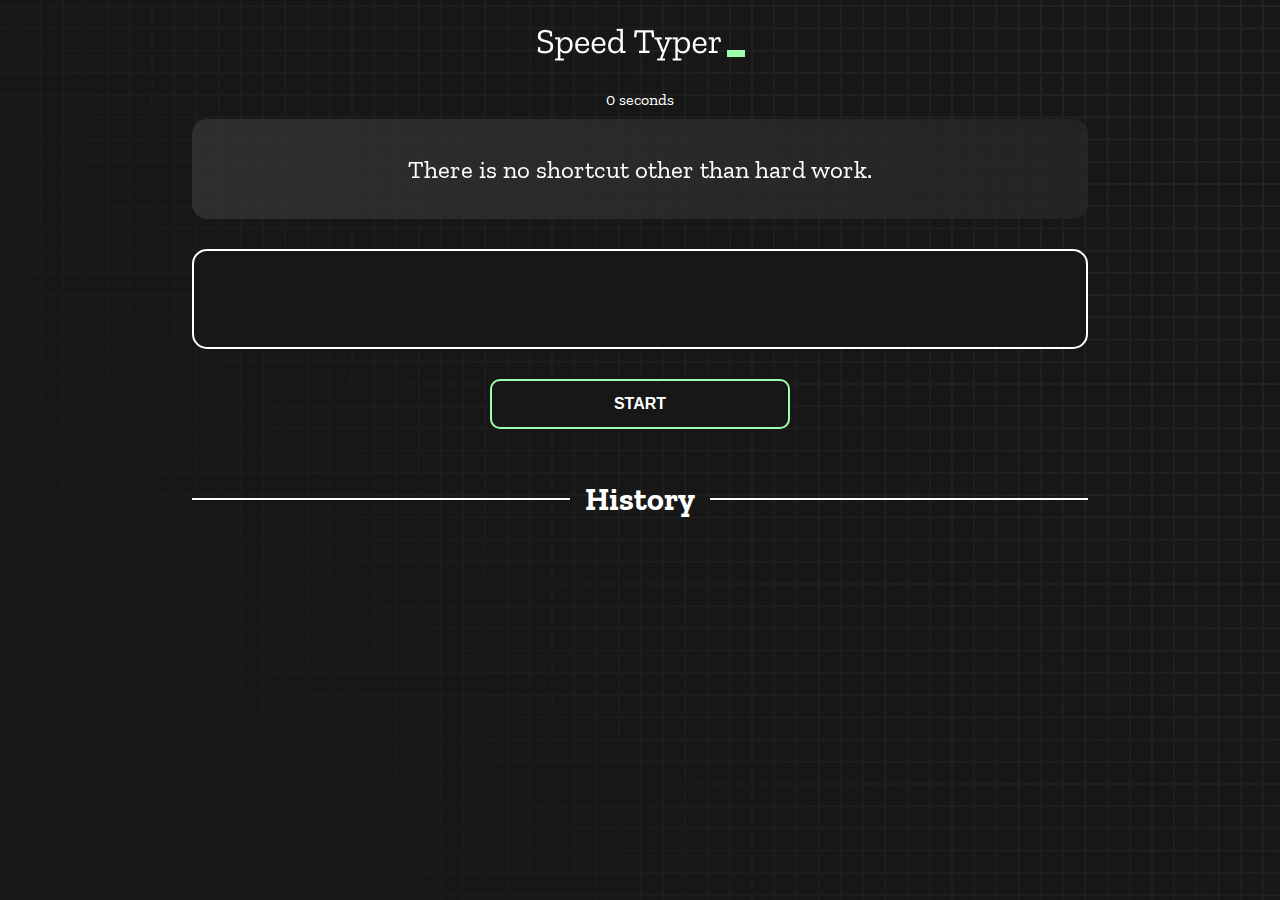
==== index.html @ 8703fc72 "Initial commit" ====
<!DOCTYPE html>
<html lang="en">
  <head>
    <meta charset="UTF-8" />
    <meta http-equiv="X-UA-Compatible" content="IE=edge" />
    <meta name="viewport" content="width=device-width, initial-scale=1.0" />
    <title>Speed Monster</title>
    <link rel="stylesheet" href="styles.css" />
    <link rel="preconnect" href="https://fonts.googleapis.com" />
    <link rel="preconnect" href="https://fonts.gstatic.com" crossorigin />
    <link
      href="https://fonts.googleapis.com/css2?family=Zilla+Slab:wght@300;400;500&display=swap"
      rel="stylesheet"
    />
  </head>
  <body>
    <h1 class="title"><img src="./logo.png" /></h1>
    <div id="show-time">0 seconds</div>

    <div class="box-container">
      <div id="question"></div>

      <div id="display" class="inactive"></div>

      <div class="buttons">
        <button id="starts">START</button>
      </div>

      <div class="divider-container">
        <div class="line"></div>
        <h1 class="title2">History</h1>
        <div class="line"></div>
      </div>
      <div id="histories"></div>
    </div>

    <div id="countdown"></div>
    <div id="modal-background" class="hidden"></div>
    <div id="result" class="hidden"></div>

    <script src="./history.js"></script>
    <script src="./script.js"></script>
  </body>
</html>
---- styles.css ----
* {
  padding: 0;
  margin: 0;
  box-sizing: border-box;
}

body {
  background-image: url("./bg.png");
  background-size: cover;
  background-position: left top;
  font-family: "Zilla Slab", serif;
}

.box-container {
  width: 70%;
  margin: 0 auto;
}

#question {
  height: 100px;
  display: flex;
  align-items: center;
  justify-content: center;
  color: white;
  font-size: 25px;
  border-radius: 15px;
  background: rgb(255, 255, 255);
  background: linear-gradient(
    92.49deg,
    rgba(255, 255, 255, 0.1) 0.18%,
    rgba(255, 255, 255, 0.05) 99.85%
  );
  backdrop-filter: blur(5px);
  margin-bottom: 30px;
}

#display {
  height: 100px;
  display: flex;
  flex-wrap: wrap;
  align-items: center;
  padding-left: 5rem;
  color: white;
  font-size: 32px;
  background-color: #171717;
  border: 2px solid #9dffad;
  border-radius: 15px;
}

#countdown {
  position: fixed;
  height: 100vh;
  width: 100vw;
  background-color: rgba(0, 0, 0, 0.8);
  top: 0;
  left: 0;
  display: flex;
  align-items: center;
  justify-content: center;
  font-size: 3rem;
  color: white;
  display: none;
}
#result {
  position: fixed;
  top: 10%; 
  left: 10%;
  transform: translate(-50%, -50%);
  height: 250px;
  width: 400px;
  background-color: #171717;
  border-radius: 15px;
  border: 2px solid #9dffad;
  color: white;
  text-align: center;
  padding: 2rem;
}
#show-time{
  text-align: center;
  color: white;
  margin: 10px 0;
}

.green {
  color: #9dffad;
}
.red {
  color: #eb6565;
}
.bold {
  font-weight: 700;
}
.inactive {
  border: 2px solid white !important;
}
.hidden {
  display: none;
}
.title {
  text-align: center;
  color: white;
  margin: 20px 0;
}

.divider-container {
  height: 80px;
  display: flex;
  justify-content: center;
  align-items: center;
  gap: 15px;
  margin: 0 auto;
}

.line {
  height: 2px;
  background: white;
  width: 100%;
}

.title2 {
  color: white;
  display: block;
}

.buttons {
  display: flex;
  justify-content: center;
  margin: 30px 0;
}
button {
  padding: 10px 20px;
  border: none;
  font-size: 16px;
  font-weight: bold;
  width: 300px;
  height: 50px;
  color: white;
  background-color: #171717;
  border-radius: 10px;
  border: 2px solid #9dffad;
  cursor: pointer;
}

#histories {
  display: flex;
  flex-wrap: wrap;
  justify-content: space-around;
}

.card {
  width: 100%;
  height: 100%;
  padding: 50px;
  display: flex;
  justify-content: space-between;
  align-items: center;
  padding: 20px 30px;
  color: white;
  border-radius: 15px;
  background: rgb(255, 255, 255);
  background: linear-gradient(
    92.49deg,
    rgba(255, 255, 255, 0.1) 0.18%,
    rgba(255, 255, 255, 0.05) 99.85%
  );
  backdrop-filter: blur(5px);
  margin-bottom: 30px;
}

#modal-background {
  background: rgb(255, 255, 255);
  background: linear-gradient(
    92.49deg,
    rgba(255, 255, 255, 0.1) 0.18%,
    rgba(255, 255, 255, 0.05) 99.85%
  );
  backdrop-filter: blur(5px);
  height: 100vh;
  width: 100%;
  position: fixed;
  top: 0;
}

@media only screen and (max-width: 700px) {
  .box-container {
    padding: 0 20px;
    width: 100%;
  }
  .card {
    flex-direction: column;
  }
}
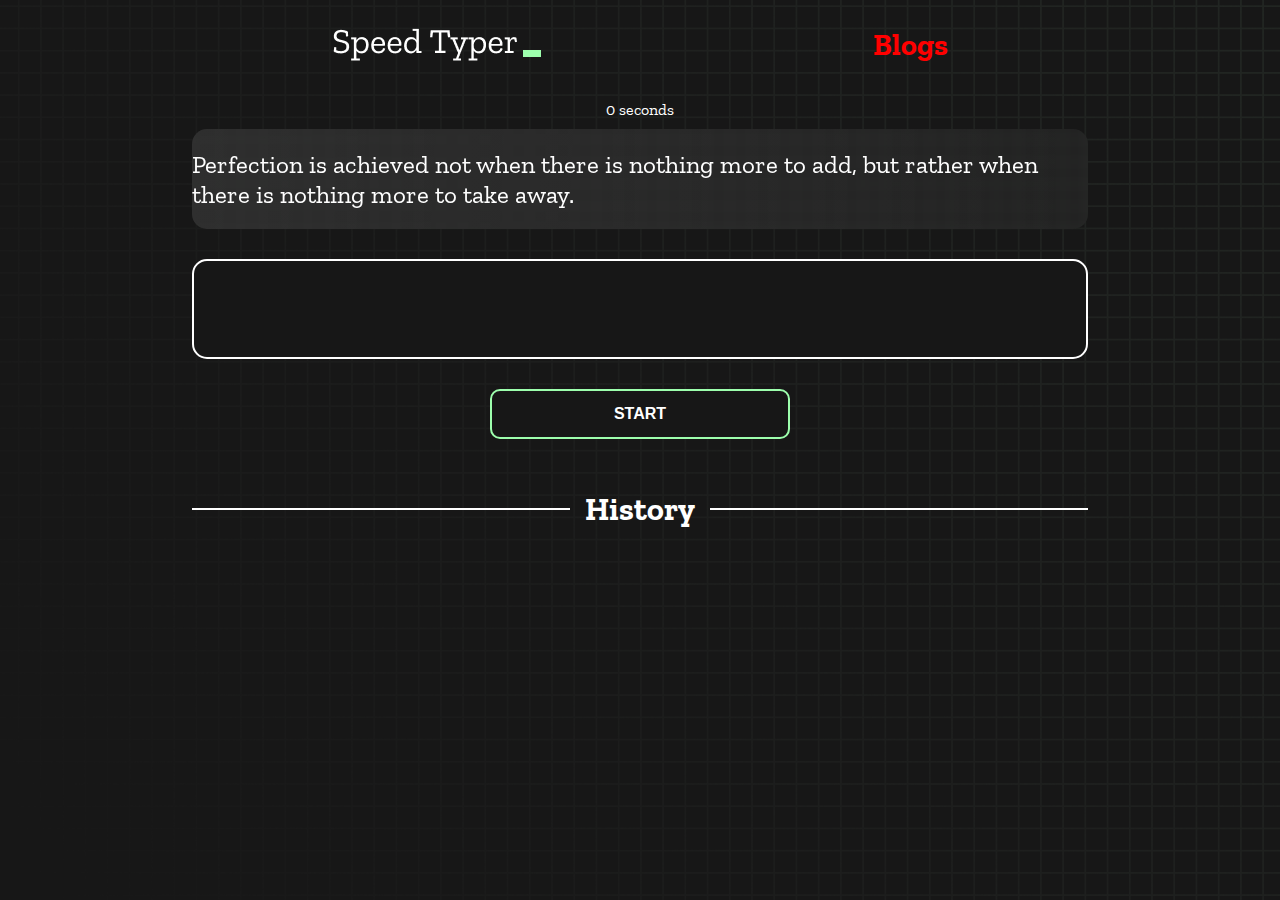
==== commit 667f4531: "front end blog section all done" ====
--- a/index.html
+++ b/index.html
@@ -1,44 +1,48 @@
 <!DOCTYPE html>
 <html lang="en">
-  <head>
-    <meta charset="UTF-8" />
-    <meta http-equiv="X-UA-Compatible" content="IE=edge" />
-    <meta name="viewport" content="width=device-width, initial-scale=1.0" />
-    <title>Speed Monster</title>
-    <link rel="stylesheet" href="styles.css" />
-    <link rel="preconnect" href="https://fonts.googleapis.com" />
-    <link rel="preconnect" href="https://fonts.gstatic.com" crossorigin />
-    <link
-      href="https://fonts.googleapis.com/css2?family=Zilla+Slab:wght@300;400;500&display=swap"
-      rel="stylesheet"
-    />
-  </head>
-  <body>
+
+<head>
+  <meta charset="UTF-8" />
+  <meta http-equiv="X-UA-Compatible" content="IE=edge" />
+  <meta name="viewport" content="width=device-width, initial-scale=1.0" />
+  <title>Speed | Monster</title>
+  <link rel="stylesheet" href="styles.css" />
+  <link rel="preconnect" href="https://fonts.googleapis.com" />
+  <link rel="preconnect" href="https://fonts.gstatic.com" crossorigin />
+  <link href="https://fonts.googleapis.com/css2?family=Zilla+Slab:wght@300;400;500&display=swap" rel="stylesheet" />
+</head>
+
+<body>
+  <div style="display: flex; justify-content: space-evenly; align-items: center;">
     <h1 class="title"><img src="./logo.png" /></h1>
-    <div id="show-time">0 seconds</div>
+    <a href="/blog.html" style="font-size: 30px; font-weight: 800; text-decoration: none; color: red;">Blogs</a>
+  </div>
 
-    <div class="box-container">
-      <div id="question"></div>
+  <div id="show-time">0 seconds</div>
 
-      <div id="display" class="inactive"></div>
+  <div class="box-container">
+    <div id="question"></div>
 
-      <div class="buttons">
-        <button id="starts">START</button>
-      </div>
+    <div id="display" class="inactive"></div>
 
-      <div class="divider-container">
-        <div class="line"></div>
-        <h1 class="title2">History</h1>
-        <div class="line"></div>
-      </div>
-      <div id="histories"></div>
+    <div class="buttons">
+      <button id="starts">START</button>
     </div>
 
-    <div id="countdown"></div>
-    <div id="modal-background" class="hidden"></div>
-    <div id="result" class="hidden"></div>
+    <div class="divider-container">
+      <div class="line"></div>
+      <h1 class="title2">History</h1>
+      <div class="line"></div>
+    </div>
+    <div id="histories"></div>
+  </div>
 
-    <script src="./history.js"></script>
-    <script src="./script.js"></script>
-  </body>
-</html>
+  <div id="countdown"></div>
+  <div id="modal-background" class="hidden"></div>
+  <div id="result" class="hidden"></div>
+
+  <script src="./history.js"></script>
+  <script src="./script.js"></script>
+</body>
+
+</html>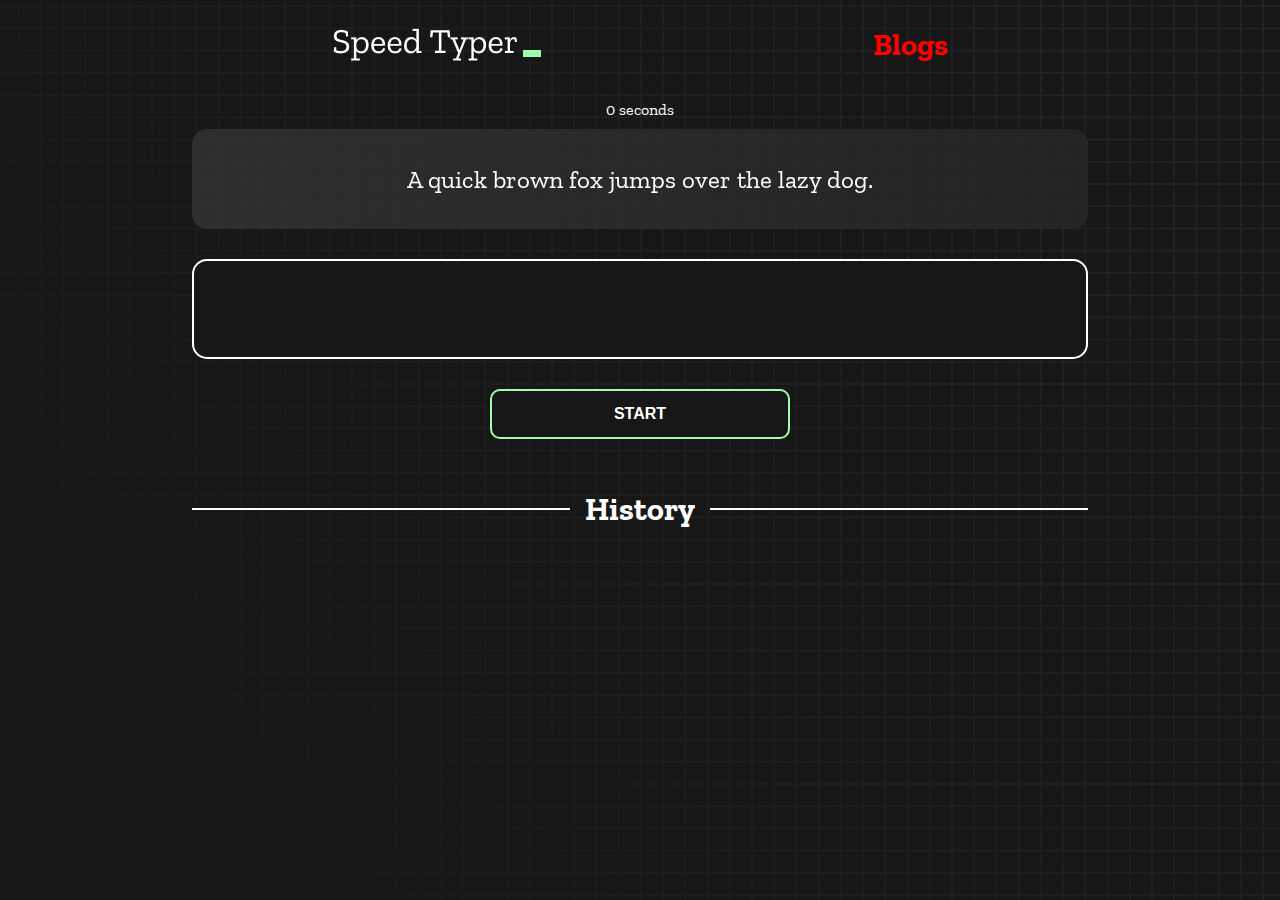
==== commit 9e81d3f4: "responsive histories section for devices" ====
--- a/index.html
+++ b/index.html
@@ -34,7 +34,9 @@
       <h1 class="title2">History</h1>
       <div class="line"></div>
     </div>
-    <div id="histories"></div>
+    <div id="histories">
+
+    </div>
   </div>
 
   <div id="countdown"></div>
--- a/styles.css
+++ b/styles.css
@@ -25,11 +25,9 @@
   font-size: 25px;
   border-radius: 15px;
   background: rgb(255, 255, 255);
-  background: linear-gradient(
-    92.49deg,
-    rgba(255, 255, 255, 0.1) 0.18%,
-    rgba(255, 255, 255, 0.05) 99.85%
-  );
+  background: linear-gradient(92.49deg,
+      rgba(255, 255, 255, 0.1) 0.18%,
+      rgba(255, 255, 255, 0.05) 99.85%);
   backdrop-filter: blur(5px);
   margin-bottom: 30px;
 }
@@ -61,10 +59,11 @@
   color: white;
   display: none;
 }
+
 #result {
   position: fixed;
-  top: 10%; 
-  left: 10%;
+  top: 50%;
+  left: 50%;
   transform: translate(-50%, -50%);
   height: 250px;
   width: 400px;
@@ -75,7 +74,8 @@
   text-align: center;
   padding: 2rem;
 }
-#show-time{
+
+#show-time {
   text-align: center;
   color: white;
   margin: 10px 0;
@@ -84,18 +84,23 @@
 .green {
   color: #9dffad;
 }
+
 .red {
   color: #eb6565;
 }
+
 .bold {
   font-weight: 700;
 }
+
 .inactive {
   border: 2px solid white !important;
 }
+
 .hidden {
   display: none;
 }
+
 .title {
   text-align: center;
   color: white;
@@ -127,6 +132,7 @@
   justify-content: center;
   margin: 30px 0;
 }
+
 button {
   padding: 10px 20px;
   border: none;
@@ -142,10 +148,13 @@
 }
 
 #histories {
-  display: flex;
+  display: grid;
+  grid-template-columns: repeat(3, 1fr);
+  gap: 10px;
   flex-wrap: wrap;
   justify-content: space-around;
 }
+
 
 .card {
   width: 100%;
@@ -158,22 +167,18 @@
   color: white;
   border-radius: 15px;
   background: rgb(255, 255, 255);
-  background: linear-gradient(
-    92.49deg,
-    rgba(255, 255, 255, 0.1) 0.18%,
-    rgba(255, 255, 255, 0.05) 99.85%
-  );
+  background: linear-gradient(92.49deg,
+      rgba(255, 255, 255, 0.1) 0.18%,
+      rgba(255, 255, 255, 0.05) 99.85%);
   backdrop-filter: blur(5px);
   margin-bottom: 30px;
 }
 
 #modal-background {
   background: rgb(255, 255, 255);
-  background: linear-gradient(
-    92.49deg,
-    rgba(255, 255, 255, 0.1) 0.18%,
-    rgba(255, 255, 255, 0.05) 99.85%
-  );
+  background: linear-gradient(92.49deg,
+      rgba(255, 255, 255, 0.1) 0.18%,
+      rgba(255, 255, 255, 0.05) 99.85%);
   backdrop-filter: blur(5px);
   height: 100vh;
   width: 100%;
@@ -186,7 +191,13 @@
     padding: 0 20px;
     width: 100%;
   }
+
+  #histories {
+    grid-template-columns: 1fr;
+  }
+
   .card {
     flex-direction: column;
   }
-}
+
+}